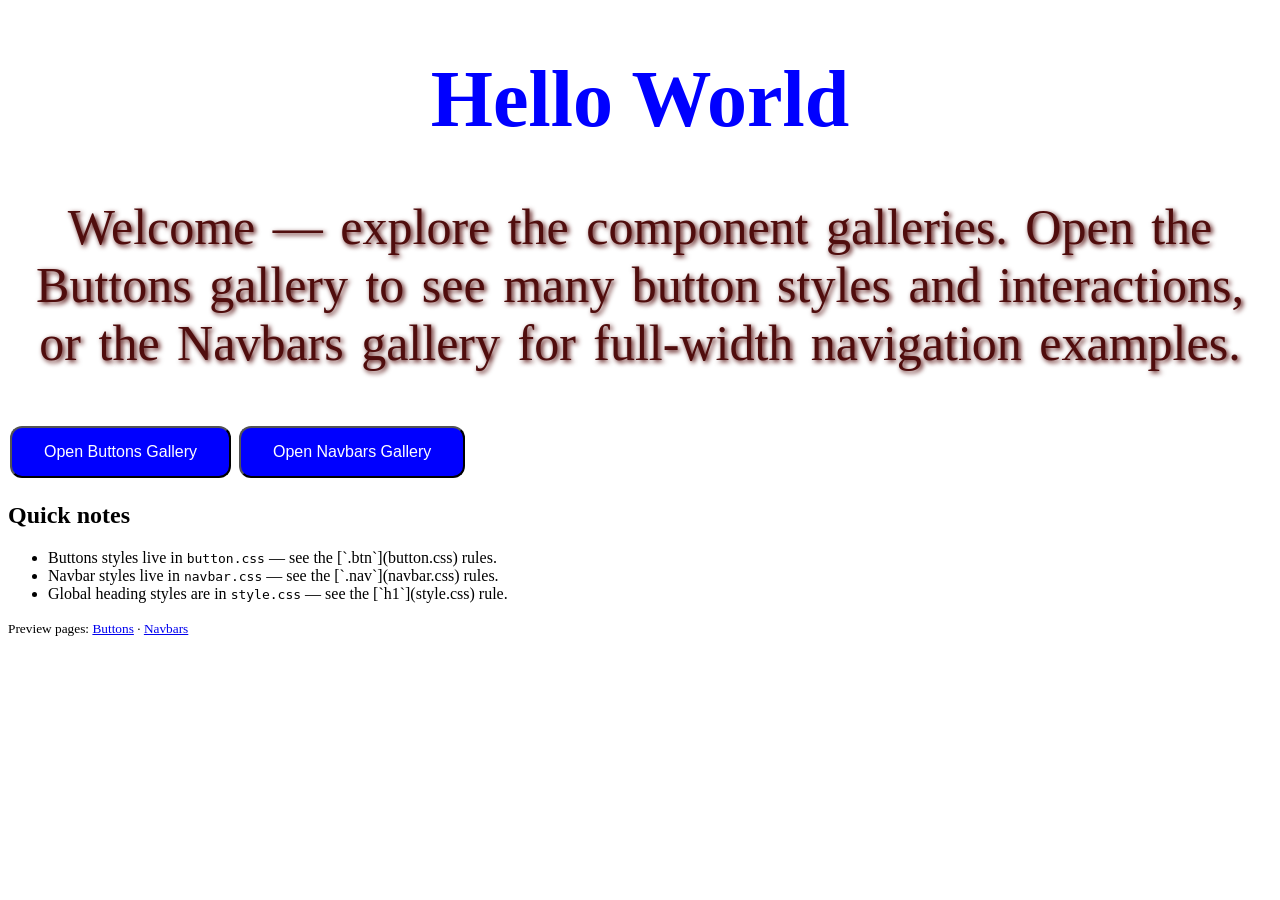
==== index.html @ a1084807 "home" ====
<!DOCTYPE html>
<html lang="en">
<head>
    <meta charset="UTF-8" />
    <meta name="viewport" content="width=device-width, initial-scale=1.0" />
    <link rel="stylesheet" href="style.css" />
    <title>UI Gallery — Home</title>
    <!-- styles for home page moved to style.css -->
</head>
<body>
  <div class="home-wrap">
    <h1>Hello World</h1>

    <p class="intro">
      Welcome — explore the component galleries. Open the Buttons gallery to see many button styles and interactions,
      or the Navbars gallery for full-width navigation examples.
    </p>

    <div class="links">
      <a href="button.html"><button class="preview-btn">Open Buttons Gallery</button></a>
      <a href="navbar.html"><button class="preview-btn secondary">Open Navbars Gallery</button></a>
    </div>

    <section>
      <h2 class="section-title">Quick notes</h2>
      <ul class="quick-list">
        <li>Buttons styles live in <code>button.css</code> — see the [`.btn`](button.css) rules.</li>
        <li>Navbar styles live in <code>navbar.css</code> — see the [`.nav`](navbar.css) rules.</li>
        <li>Global heading styles are in <code>style.css</code> — see the [`h1`](style.css) rule.</li>
      </ul>
    </section>

    <footer>
      <small>Preview pages: <a href="button.html">Buttons</a> · <a href="navbar.html">Navbars</a></small>
    </footer>
  </div>
</body>
</html>
---- style.css ----
h1{
    color: blue;
    font-family: 'Times New Roman', Times, serif;
    text-align: center;
    font-size: 80px;
}
p{
    color: #500d0d;
    font-size: 50px;
    text-align:center;
    word-spacing: 5px;
    text-shadow: 2px 2px 5px rgb(75, 2, 2);
}
button{
    background-color: blue;
    color: white;
    padding: 15px 32px;
    text-align: center;
    text-decoration: none;
    display: inline-block;
    font-size: 16px;
    margin: 4px 2px;
    cursor: pointer;
    border-radius: 12px;
}
button:hover{
    background-color: red;
}
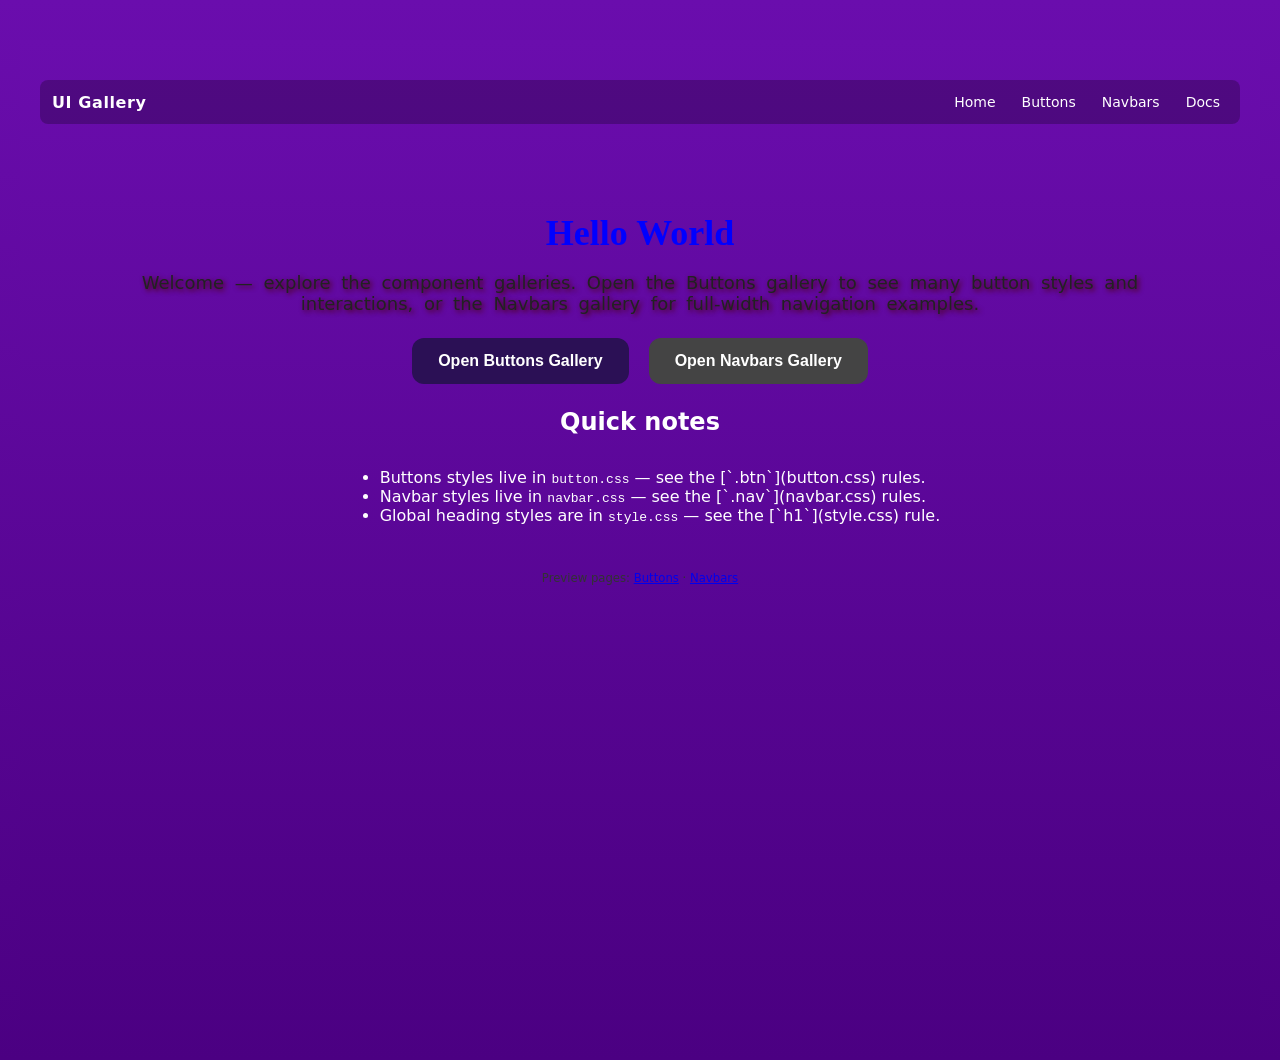
==== commit 15b58a5a: "home nav" ====
--- a/index.html
+++ b/index.html
@@ -4,10 +4,22 @@
     <meta charset="UTF-8" />
     <meta name="viewport" content="width=device-width, initial-scale=1.0" />
     <link rel="stylesheet" href="style.css" />
+    <link rel="stylesheet" href="navbar.css" />
     <title>UI Gallery — Home</title>
     <!-- styles for home page moved to style.css -->
 </head>
 <body>
+    <!-- added full-width navbar (uses .nav / .nav--classic from navbar.css) -->
+    <nav class="nav nav--classic" aria-label="site navigation">
+      <div class="brand">UI Gallery</div>
+      <ul class="links">
+        <li><a href="index.html">Home</a></li>
+        <li><a href="button.html">Buttons</a></li>
+        <li><a href="navbar.html">Navbars</a></li>
+        <li><a href="#">Docs</a></li>
+      </ul>
+    </nav>
+
   <div class="home-wrap">
     <h1>Hello World</h1>
 
--- a/style.css
+++ b/style.css
@@ -25,4 +25,16 @@
 }
 button:hover{
     background-color: red;
-}+}
+
+/* Home page styles moved from index.html */
+.home-wrap { max-width: 1000px; margin: 40px auto; padding: 24px; text-align: center; }
+.intro { font-size: 18px; color: #222; margin-bottom: 20px; }
+.links { display:flex; gap:16px; justify-content:center; margin:20px 0; flex-wrap:wrap; }
+.links a { text-decoration:none; }
+.preview-btn { padding: 14px 26px; border-radius:12px; background:#2b1055; color:#fff; font-weight:600; border:none; cursor:pointer; }
+.preview-btn.secondary { background:#444; }
+footer { margin-top: 28px; font-size:14px; color:#333; }
+.section-title{ margin-top:18px; }
+.quick-list{ text-align:left; display:inline-block; margin-top:12px; }
+
--- a/navbar.css
+++ b/navbar.css
@@ -0,0 +1,108 @@
+
+:root{
+  --card-w:220px;
+  --card-h:240px;
+  --accent: #6a11cb;
+  --muted: rgba(255,255,255,0.06);
+  --glass: rgba(255,255,255,0.06);
+}
+
+html,body{
+  min-height:100vh;
+  margin:0;
+  padding:40px 20px;
+  background: linear-gradient(180deg,#6a0dad,#4b0082);
+  font-family: system-ui, -apple-system, "Segoe UI", Roboto, "Helvetica Neue", Arial;
+  color:#fff;
+}
+
+h1{ text-align:center; font-size:36px; margin-bottom:18px; }
+
+.container{
+  display: flex;
+  flex-direction: column;
+  gap: 18px;
+  max-width: none;
+  width: 100%;
+  margin: 0 auto;
+  justify-content: flex-start;
+  align-items: stretch;
+  padding: 20px;
+}
+.card{
+  width: 100%;
+  height: auto;
+  background: var(--muted);
+  border-radius: 8px;
+  padding: 10px;
+  box-sizing: border-box;
+  display: flex;
+  flex-direction: column;
+  justify-content: center;
+  align-items: stretch;
+  text-align: left;
+  gap: 8px;
+  box-shadow: 0 6px 18px rgba(0,0,0,0.5);
+}
+
+/* base nav */
+.nav{
+  width: 98%;
+  display: flex;
+  align-items: center;
+  gap: 12px;
+  justify-content: space-between;
+  padding: 8px 12px;
+  /* don't round nav separately — let the card control the radius visually */
+  border-radius: 8px; 
+}
+
+/* brand and links */
+.nav .brand{ font-weight:700; letter-spacing:0.6px; }
+.nav .links{ list-style:none; margin:0; padding:0; display:flex; gap:10px; align-items:center; }
+.nav .links li a{ color:inherit; text-decoration:none; padding:6px 8px; border-radius:6px; font-size:14px; display:inline-block; }
+
+/* CLASSIC */
+.nav--classic{ background:rgba(0,0,0,0.25); }
+.nav--classic .links a:hover{ background:rgba(255,255,255,0.06); }
+
+/* CENTER */
+.nav--center .links{ justify-content:center; width:100%; }
+.nav--center .brand{ margin:0 6px; }
+
+/* GRADIENT */
+.nav--gradient{ background:linear-gradient(90deg,#ff7a18,#af002d); color:#111; box-shadow:0 8px 20px rgba(0,0,0,0.25); }
+.nav--gradient .links a{ color:rgba(17,17,17,0.9); }
+.nav--gradient .links a:hover{ text-decoration:underline; }
+
+/* GLASS */
+.nav--glass{ background: rgba(255,255,255,0.06); backdrop-filter: blur(6px); border:1px solid rgba(255,255,255,0.08); }
+
+/* NEON */
+.nav--neon{ background:transparent; border:2px solid rgba(0,229,255,0.12); color:#00e5ff; text-shadow:0 0 6px rgba(0,229,255,0.2); box-shadow:0 0 12px rgba(0,229,255,0.04); }
+.nav--neon .links a:hover{ box-shadow:0 0 10px rgba(0,229,255,0.25); }
+
+/* ICONS */
+.nav--icons{ background:rgba(0,0,0,0.18); justify-content:space-between; }
+.nav--icons .links{ gap:8px; }
+.nav--icons .links a{ font-size:18px; padding:8px; border-radius:8px; }
+
+/* HAMBURGER (compact preview) */
+.nav--hamburger{ background:rgba(0,0,0,0.2); position:relative; }
+.nav--hamburger .hamb{ background:transparent; border:none; color:inherit; font-size:18px; cursor:pointer; padding:6px 8px; }
+.nav--hamburger .links{ position:absolute; right:8px; top:46px; flex-direction:column; gap:6px; padding:8px; display:none; background:rgba(0,0,0,0.28); border-radius:8px; box-shadow:0 8px 20px rgba(0,0,0,0.4); }
+.nav--hamburger.open .links{ display:flex; }
+
+/* SIDEBAR (compact vertical preview) */
+.nav--sidebar{ flex-direction:column; align-items:flex-start; background:rgba(0,0,0,0.18); padding:12px; }
+.nav--sidebar .links{ flex-direction:column; gap:8px; margin-top:8px; }
+.nav--sidebar .links a{ padding:6px 10px; }
+
+/* small desc style */
+.desc{ color: rgba(255,255,255,0.85); font-size:13px; margin:0; }
+
+/* responsive tweaks for preview cards */
+@media (max-width:640px){
+  .container{ gap:16px; padding:0 8px; }
+  .card{ width:100%; }
+}
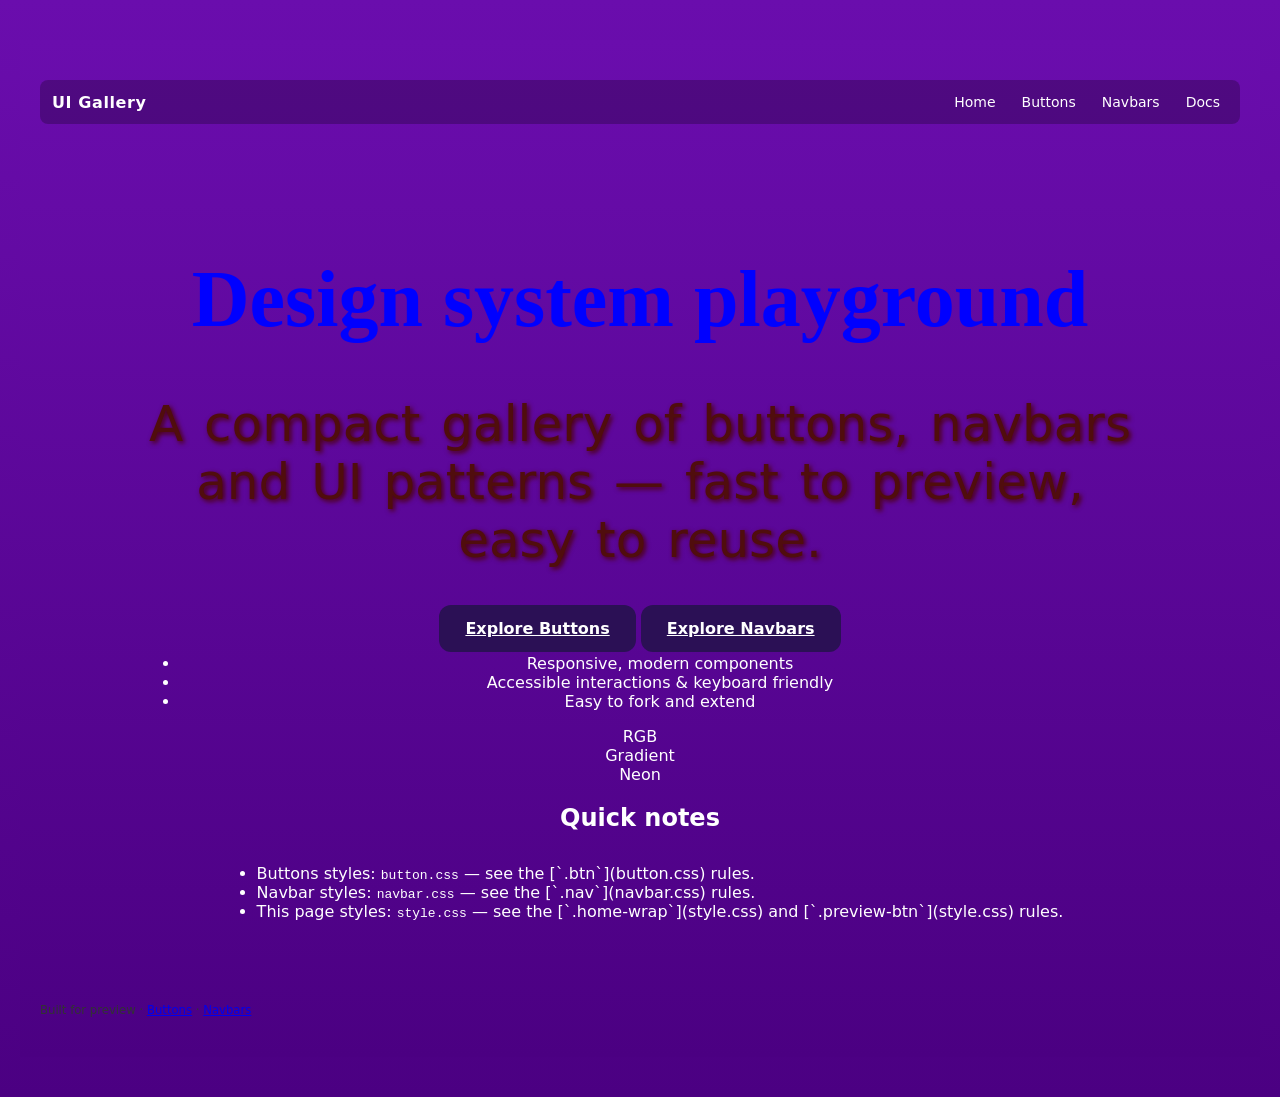
==== commit a4e770ff: "home nav" ====
--- a/index.html
+++ b/index.html
@@ -1,15 +1,16 @@
 <!DOCTYPE html>
 <html lang="en">
 <head>
-    <meta charset="UTF-8" />
-    <meta name="viewport" content="width=device-width, initial-scale=1.0" />
-    <link rel="stylesheet" href="style.css" />
-    <link rel="stylesheet" href="navbar.css" />
-    <title>UI Gallery — Home</title>
-    <!-- styles for home page moved to style.css -->
+  <meta charset="utf-8" />
+  <meta name="viewport" content="width=device-width, initial-scale=1" />
+  <meta name="theme-color" content="#5b21b6" />
+  <link rel="stylesheet" href="navbar.css" />
+  <link rel="stylesheet" href="style.css" />
+  <link href="https://fonts.googleapis.com/css2?family=Inter:wght@300;400;600;800&display=swap" rel="stylesheet">
+  <title>UI Gallery — Home</title>
 </head>
 <body>
-    <!-- added full-width navbar (uses .nav / .nav--classic from navbar.css) -->
+  <header>
     <nav class="nav nav--classic" aria-label="site navigation">
       <div class="brand">UI Gallery</div>
       <ul class="links">
@@ -19,32 +20,46 @@
         <li><a href="#">Docs</a></li>
       </ul>
     </nav>
+  </header>
 
-  <div class="home-wrap">
-    <h1>Hello World</h1>
+  <main class="home-wrap">
+    <section class="hero">
+      <div class="hero-content">
+        <h1 class="hero-title">Design system playground</h1>
+        <p class="hero-sub">A compact gallery of buttons, navbars and UI patterns — fast to preview, easy to reuse.</p>
 
-    <p class="intro">
-      Welcome — explore the component galleries. Open the Buttons gallery to see many button styles and interactions,
-      or the Navbars gallery for full-width navigation examples.
-    </p>
+        <div class="hero-ctas">
+          <a class="preview-btn primary" href="button.html">Explore Buttons</a>
+          <a class="preview-btn outline" href="navbar.html">Explore Navbars</a>
+        </div>
 
-    <div class="links">
-      <a href="button.html"><button class="preview-btn">Open Buttons Gallery</button></a>
-      <a href="navbar.html"><button class="preview-btn secondary">Open Navbars Gallery</button></a>
-    </div>
+        <ul class="features">
+          <li>Responsive, modern components</li>
+          <li>Accessible interactions & keyboard friendly</li>
+          <li>Easy to fork and extend</li>
+        </ul>
+      </div>
 
-    <section>
-      <h2 class="section-title">Quick notes</h2>
+      <div class="hero-visual" aria-hidden="true">
+        <!-- simple visual hint: stacked cards -->
+        <div class="visual-card card--glow">RGB</div>
+        <div class="visual-card card--gradient">Gradient</div>
+        <div class="visual-card card--neon">Neon</div>
+      </div>
+    </section>
+
+    <section class="notes">
+      <h2>Quick notes</h2>
       <ul class="quick-list">
-        <li>Buttons styles live in <code>button.css</code> — see the [`.btn`](button.css) rules.</li>
-        <li>Navbar styles live in <code>navbar.css</code> — see the [`.nav`](navbar.css) rules.</li>
-        <li>Global heading styles are in <code>style.css</code> — see the [`h1`](style.css) rule.</li>
+        <li>Buttons styles: <code>button.css</code> — see the [`.btn`](button.css) rules.</li>
+        <li>Navbar styles: <code>navbar.css</code> — see the [`.nav`](navbar.css) rules.</li>
+        <li>This page styles: <code>style.css</code> — see the [`.home-wrap`](style.css) and [`.preview-btn`](style.css) rules.</li>
       </ul>
     </section>
+  </main>
 
-    <footer>
-      <small>Preview pages: <a href="button.html">Buttons</a> · <a href="navbar.html">Navbars</a></small>
-    </footer>
-  </div>
+  <footer class="site-footer">
+    <small>Built for preview · <a href="button.html">Buttons</a> · <a href="navbar.html">Navbars</a></small>
+  </footer>
 </body>
 </html>
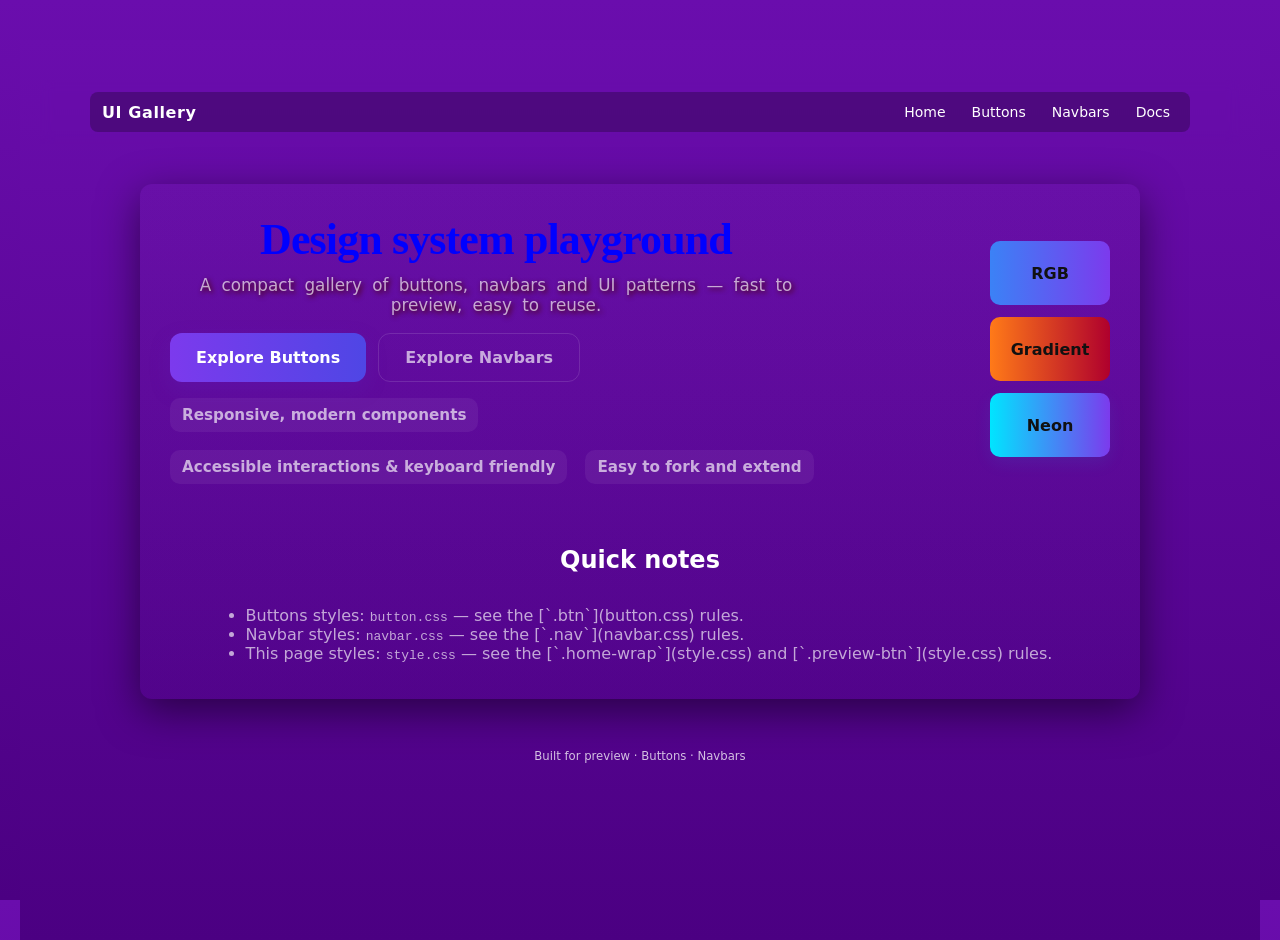
==== commit 18dc3350: "ntg" ====
--- a/index.html
+++ b/index.html
@@ -41,7 +41,6 @@
       </div>
 
       <div class="hero-visual" aria-hidden="true">
-        <!-- simple visual hint: stacked cards -->
         <div class="visual-card card--glow">RGB</div>
         <div class="visual-card card--gradient">Gradient</div>
         <div class="visual-card card--neon">Neon</div>
--- a/style.css
+++ b/style.css
@@ -1,3 +1,68 @@
+:root{
+  --bg-1: linear-gradient(180deg,#6a0dad,#4b0082);
+  --card-bg: rgba(255,255,255,0.04);
+  --muted: rgba(255,255,255,0.65);
+  --accent: #7c3aed;
+  --glass: rgba(255,255,255,0.06);
+  --radius: 12px;
+  --container-max: 1100px;
+  --gap: 20px;
+  --glass-strong: rgba(255,255,255,0.08);
+  font-family: 'Inter', system-ui, -apple-system, "Segoe UI", Roboto, "Helvetica Neue", Arial;
+}
+
+*{box-sizing:border-box}
+html,body{height:100%;margin:0;background:var(--bg-1);color:#fff;-webkit-font-smoothing:antialiased}
+a{color:inherit;text-decoration:none}
+header{position:sticky;top:0;backdrop-filter: blur(6px);-webkit-backdrop-filter:blur(6px);z-index:50;padding:12px 20px}
+
+/* keep existing navbar rules from [navbar.css](navbar.css) — they will style the nav */
+nav.nav{max-width:var(--container-max);margin:0 auto;padding:6px 12px}
+
+/* Main layout */
+.home-wrap{max-width:var(--container-max);margin:36px auto;padding:28px;background:linear-gradient(180deg, rgba(255,255,255,0.02), rgba(0,0,0,0.02));border-radius:var(--radius);box-shadow:0 12px 40px rgba(0,0,0,0.5);display:flex;flex-direction:column;gap:24px}
+
+/* HERO */
+.hero{display:flex;align-items:center;gap:28px;flex-wrap:wrap;justify-content:space-between;padding:6px}
+.hero-content{flex:1;min-width:280px}
+.hero-title{font-size:clamp(28px,4vw,44px);margin:0 0 10px;font-weight:800;letter-spacing:-0.02em}
+.hero-sub{margin:0 0 18px;color:var(--muted);font-size:1.05rem}
+
+/* CTAs */
+.hero-ctas{display:flex;gap:12px;flex-wrap:wrap;margin-bottom:16px}
+.preview-btn{display:inline-flex;align-items:center;gap:10px;padding:12px 18px;border-radius:10px;border:0;font-weight:700;cursor:pointer;transition:transform .12s ease, box-shadow .12s ease}
+.preview-btn.primary{background:linear-gradient(90deg,var(--accent),#4f46e5);box-shadow:0 8px 20px rgba(92,33,182,0.28);color:white}
+.preview-btn.outline{background:transparent;border:1px solid rgba(255,255,255,0.12);color:var(--muted)}
+.preview-btn:hover{transform:translateY(-3px);}
+
+/* Features */
+.features{display:flex;gap:18px;list-style:none;padding:0;margin:0;color:var(--muted);font-weight:600;flex-wrap:wrap}
+.features li{background:var(--glass);padding:8px 12px;border-radius:10px;color:var(--muted);font-size:.95rem}
+
+/* simple visual column */
+.hero-visual{width:260px;display:flex;flex-direction:column;gap:12px;align-items:flex-end}
+.visual-card{width:120px;height:64px;border-radius:10px;display:flex;align-items:center;justify-content:center;font-weight:700;color:#111}
+.visual-card.card--glow{background:linear-gradient(90deg,#3b82f6,#7c3aed)}
+.visual-card.card--gradient{background:linear-gradient(90deg,#ff7a18,#af002d)}
+.visual-card.card--neon{background:linear-gradient(90deg,#00e5ff,#7c3aed);box-shadow:0 6px 18px rgba(0,229,255,0.08)}
+
+/* Notes section */
+.notes{padding:12px;border-radius:8px;background:transparent}
+.quick-list{margin:8px 0 0;padding-left:18px;color:var(--muted)}
+
+/* Footer */
+.site-footer{max-width:var(--container-max);margin:22px auto;padding:8px 20px;text-align:center;color:rgba(255,255,255,0.75)}
+
+/* responsive */
+@media (max-width:920px){
+  .hero{flex-direction:column;align-items:flex-start}
+  .hero-visual{width:100%;flex-direction:row;justify-content:flex-start}
+}
+@media (max-width:520px){
+  .features{flex-direction:column}
+  nav.nav .links{display:none} /* keep nav compact on very small screens */
+}
+
 h1{
     color: blue;
     font-family: 'Times New Roman', Times, serif;
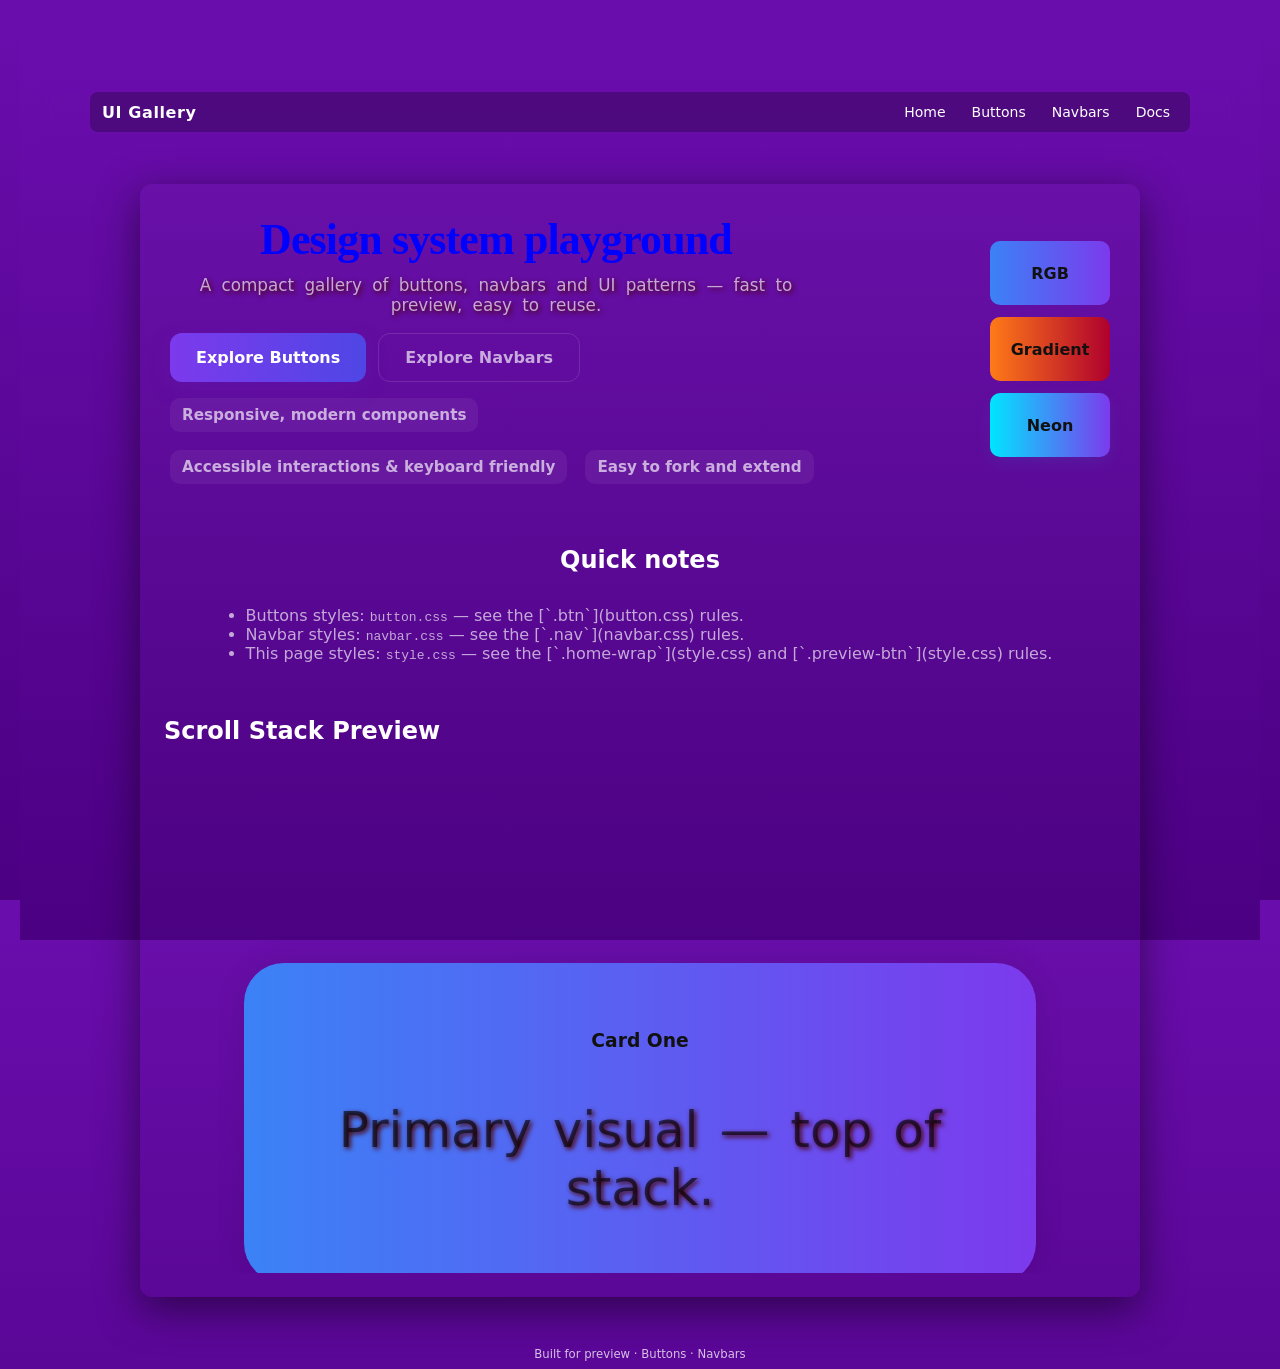
==== commit abe3ed1c: "scroll" ====
--- a/index.html
+++ b/index.html
@@ -6,6 +6,7 @@
   <meta name="theme-color" content="#5b21b6" />
   <link rel="stylesheet" href="navbar.css" />
   <link rel="stylesheet" href="style.css" />
+  <link rel="stylesheet" href="scrollStack.css" />
   <link href="https://fonts.googleapis.com/css2?family=Inter:wght@300;400;600;800&display=swap" rel="stylesheet">
   <title>UI Gallery — Home</title>
 </head>
@@ -55,10 +56,128 @@
         <li>This page styles: <code>style.css</code> — see the [`.home-wrap`](style.css) and [`.preview-btn`](style.css) rules.</li>
       </ul>
     </section>
+
+    <!-- ScrollStack preview -->
+    <section aria-label="Scroll stack preview">
+      <h2 style="margin:18px 0 8px; text-align:left;">Scroll Stack Preview</h2>
+
+      <div class="scroll-stack-scroller" id="demoScrollStack" style="height:520px;">
+        <div class="scroll-stack-inner">
+          <div class="scroll-stack-card-wrapper">
+            <div class="scroll-stack-card" style="background:linear-gradient(90deg,#3b82f6,#7c3aed); color:#111;">
+              <h3>Card One</h3>
+              <p style="color:rgba(0,0,0,0.6)">Primary visual — top of stack.</p>
+            </div>
+          </div>
+
+          <div class="scroll-stack-card-wrapper">
+            <div class="scroll-stack-card" style="background:linear-gradient(90deg,#ff7a18,#af002d); color:#111;">
+              <h3>Card Two</h3>
+              <p style="color:rgba(0,0,0,0.6)">Secondary visual.</p>
+            </div>
+          </div>
+
+          <div class="scroll-stack-card-wrapper">
+            <div class="scroll-stack-card" style="background:linear-gradient(90deg,#00e5ff,#7c3aed); color:#111;">
+              <h3>Card Three</h3>
+              <p style="color:rgba(0,0,0,0.6)">Tertiary visual.</p>
+            </div>
+          </div>
+
+          <div class="scroll-stack-card-wrapper">
+            <div class="scroll-stack-card" style="background:linear-gradient(90deg,#ffd86f,#ff8a00); color:#111;">
+              <h3>Card Four</h3>
+              <p style="color:rgba(0,0,0,0.6)">Footer card to release stack.</p>
+            </div>
+          </div>
+
+          <div class="scroll-stack-end"></div>
+        </div>
+      </div>
+    </section>
   </main>
 
   <footer class="site-footer">
     <small>Built for preview · <a href="button.html">Buttons</a> · <a href="navbar.html">Navbars</a></small>
   </footer>
+
+  <script>
+    // Lightweight stack behavior using existing scrollStack.css structure.
+    // This is a simple, dependency-free approximation of the React ScrollStack component.
+    (function () {
+      const scroller = document.getElementById('demoScrollStack');
+      if (!scroller) return;
+      const inner = scroller.querySelector('.scroll-stack-inner');
+      const cardWrappers = Array.from(scroller.querySelectorAll('.scroll-stack-card-wrapper'));
+      const cards = cardWrappers.map(w => w.querySelector('.scroll-stack-card'));
+      const itemStackDistance = 40; // px offset between stacked cards
+      const baseScale = 0.96;
+      const animThrottle = { ticking: false };
+
+      // ensure spacing so stack can pin and release
+      function ensureSpacer() {
+        const end = scroller.querySelector('.scroll-stack-end');
+        if (end) {
+          end.style.height = (scroller.clientHeight * 0.6) + 'px';
+        }
+      }
+
+      function update() {
+        const scrollTop = scroller.scrollTop;
+        const vh = scroller.clientHeight;
+        const stackTriggerY = vh * 0.2; // 20% from top
+        let topIndex = -1;
+
+        cards.forEach((card, i) => {
+          const wrapper = cardWrappers[i];
+          const rect = wrapper.getBoundingClientRect();
+          const scrollerRect = scroller.getBoundingClientRect();
+          // top relative to scroller
+          const top = rect.top - scrollerRect.top + scroller.scrollTop;
+          const trigger = top - stackTriggerY - itemStackDistance * i;
+
+          if (scrollTop >= trigger) topIndex = i;
+        });
+
+        cards.forEach((card, i) => {
+          const wrapper = cardWrappers[i];
+          const rect = wrapper.getBoundingClientRect();
+          const scrollerRect = scroller.getBoundingClientRect();
+          const top = rect.top - scrollerRect.top + scroller.scrollTop;
+          const triggerStart = top - stackTriggerY - itemStackDistance * i;
+          const triggerEnd = top - (vh * 0.08); // end scaling a bit earlier
+          const progress = Math.min(Math.max((scrollTop - triggerStart) / Math.max(1, (triggerEnd - triggerStart)), 0), 1);
+
+          const targetScale = baseScale + i * 0.01;
+          const scale = 1 - progress * (1 - targetScale);
+          const translateY = (scrollTop >= triggerStart)
+            ? Math.min(scrollTop - triggerStart, (itemStackDistance * (i)))
+            : 0;
+          const zIndex = 1000 - i;
+
+          card.style.transform = `translate3d(0, ${translateY}px, 0) scale(${scale})`;
+          card.style.zIndex = zIndex;
+          card.style.filter = progress > 0 ? `blur(${(1 - progress) * 1.5}px)` : 'none';
+        });
+        animThrottle.ticking = false;
+      }
+
+      function onScroll() {
+        if (animThrottle.ticking) return;
+        animThrottle.ticking = true;
+        requestAnimationFrame(update);
+      }
+
+      // initialize
+      ensureSpacer();
+      update();
+
+      scroller.addEventListener('scroll', onScroll);
+      window.addEventListener('resize', () => { ensureSpacer(); requestAnimationFrame(update); });
+
+      // expose simple API for debugging
+      window.__demoScrollStack = { scroller, cards };
+    })();
+  </script>
 </body>
 </html>
--- a/scrollStack.css
+++ b/scrollStack.css
@@ -0,0 +1,45 @@
+.scroll-stack-scroller {
+  position: relative;
+  width: 100%;
+  height: 100%;
+  overflow-y: auto;
+  overflow-x: visible;
+  overscroll-behavior: contain;
+  -webkit-overflow-scrolling: touch;
+  scroll-behavior: smooth;
+  -webkit-transform: translateZ(0);
+  transform: translateZ(0);
+  will-change: scroll-position;
+}
+
+.scroll-stack-inner {
+  padding: 20vh 5rem 50rem;
+  min-height: 100vh;
+}
+
+.scroll-stack-card-wrapper {
+  position: relative;
+}
+
+.scroll-stack-card {
+  transform-origin: top center;
+  will-change: transform, filter;
+  backface-visibility: hidden;
+  transform-style: preserve-3d;
+  box-shadow: 0 0 30px rgba(0, 0, 0, 0.1);
+  height: 20rem;
+  width: 100%;
+  margin: 30px 0;
+  padding: 3rem;
+  border-radius: 40px;
+  box-sizing: border-box;
+  /* Improve mobile performance */
+  -webkit-transform: translateZ(0);
+  transform: translateZ(0);
+  position: relative;
+}
+
+.scroll-stack-end {
+  width: 100%;
+  height: 1px;
+}
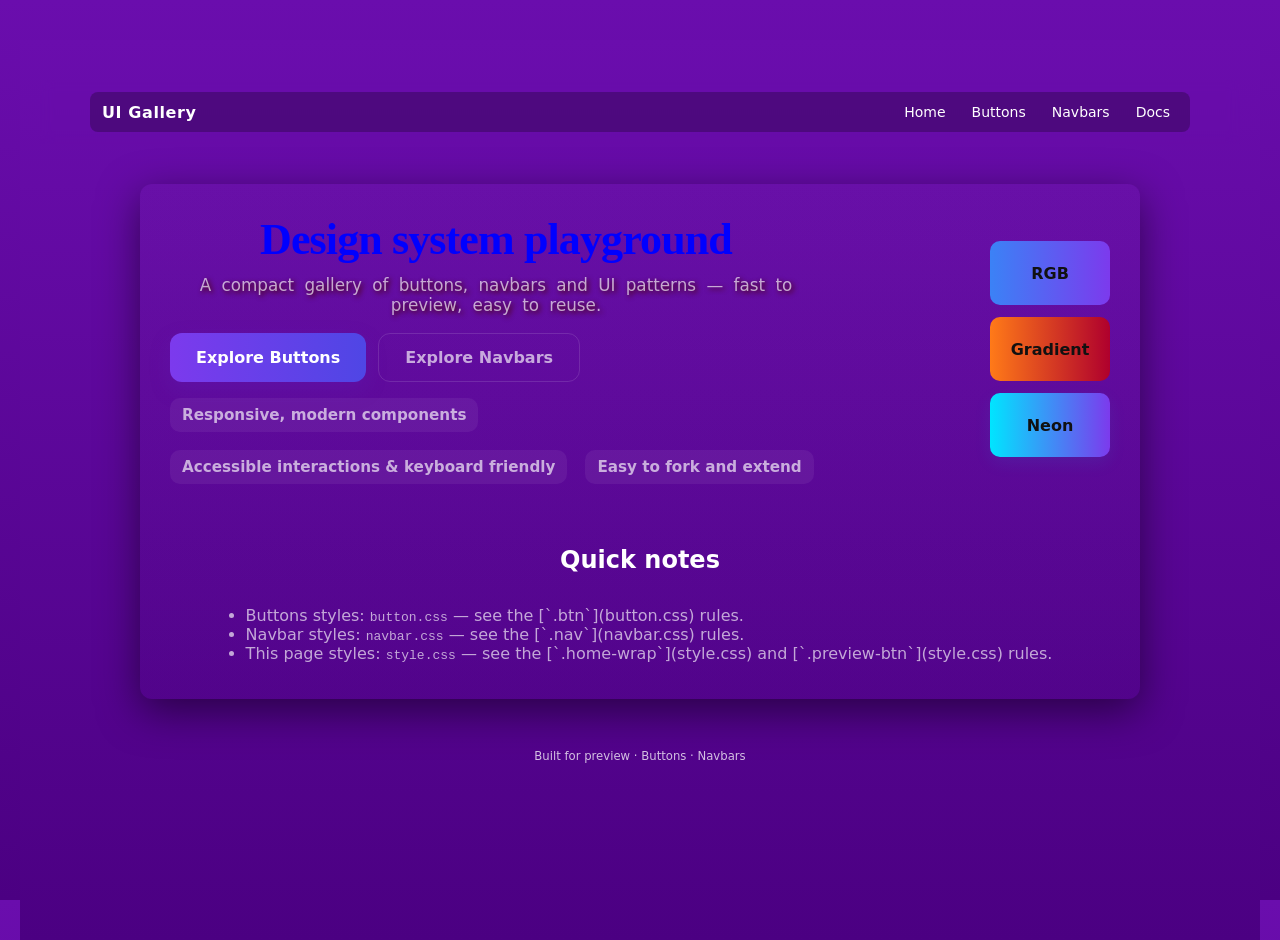
==== commit 517afc17: "scroll" ====
--- a/index.html
+++ b/index.html
@@ -6,7 +6,6 @@
   <meta name="theme-color" content="#5b21b6" />
   <link rel="stylesheet" href="navbar.css" />
   <link rel="stylesheet" href="style.css" />
-  <link rel="stylesheet" href="scrollStack.css" />
   <link href="https://fonts.googleapis.com/css2?family=Inter:wght@300;400;600;800&display=swap" rel="stylesheet">
   <title>UI Gallery — Home</title>
 </head>
@@ -56,128 +55,10 @@
         <li>This page styles: <code>style.css</code> — see the [`.home-wrap`](style.css) and [`.preview-btn`](style.css) rules.</li>
       </ul>
     </section>
-
-    <!-- ScrollStack preview -->
-    <section aria-label="Scroll stack preview">
-      <h2 style="margin:18px 0 8px; text-align:left;">Scroll Stack Preview</h2>
-
-      <div class="scroll-stack-scroller" id="demoScrollStack" style="height:520px;">
-        <div class="scroll-stack-inner">
-          <div class="scroll-stack-card-wrapper">
-            <div class="scroll-stack-card" style="background:linear-gradient(90deg,#3b82f6,#7c3aed); color:#111;">
-              <h3>Card One</h3>
-              <p style="color:rgba(0,0,0,0.6)">Primary visual — top of stack.</p>
-            </div>
-          </div>
-
-          <div class="scroll-stack-card-wrapper">
-            <div class="scroll-stack-card" style="background:linear-gradient(90deg,#ff7a18,#af002d); color:#111;">
-              <h3>Card Two</h3>
-              <p style="color:rgba(0,0,0,0.6)">Secondary visual.</p>
-            </div>
-          </div>
-
-          <div class="scroll-stack-card-wrapper">
-            <div class="scroll-stack-card" style="background:linear-gradient(90deg,#00e5ff,#7c3aed); color:#111;">
-              <h3>Card Three</h3>
-              <p style="color:rgba(0,0,0,0.6)">Tertiary visual.</p>
-            </div>
-          </div>
-
-          <div class="scroll-stack-card-wrapper">
-            <div class="scroll-stack-card" style="background:linear-gradient(90deg,#ffd86f,#ff8a00); color:#111;">
-              <h3>Card Four</h3>
-              <p style="color:rgba(0,0,0,0.6)">Footer card to release stack.</p>
-            </div>
-          </div>
-
-          <div class="scroll-stack-end"></div>
-        </div>
-      </div>
-    </section>
   </main>
 
   <footer class="site-footer">
     <small>Built for preview · <a href="button.html">Buttons</a> · <a href="navbar.html">Navbars</a></small>
   </footer>
-
-  <script>
-    // Lightweight stack behavior using existing scrollStack.css structure.
-    // This is a simple, dependency-free approximation of the React ScrollStack component.
-    (function () {
-      const scroller = document.getElementById('demoScrollStack');
-      if (!scroller) return;
-      const inner = scroller.querySelector('.scroll-stack-inner');
-      const cardWrappers = Array.from(scroller.querySelectorAll('.scroll-stack-card-wrapper'));
-      const cards = cardWrappers.map(w => w.querySelector('.scroll-stack-card'));
-      const itemStackDistance = 40; // px offset between stacked cards
-      const baseScale = 0.96;
-      const animThrottle = { ticking: false };
-
-      // ensure spacing so stack can pin and release
-      function ensureSpacer() {
-        const end = scroller.querySelector('.scroll-stack-end');
-        if (end) {
-          end.style.height = (scroller.clientHeight * 0.6) + 'px';
-        }
-      }
-
-      function update() {
-        const scrollTop = scroller.scrollTop;
-        const vh = scroller.clientHeight;
-        const stackTriggerY = vh * 0.2; // 20% from top
-        let topIndex = -1;
-
-        cards.forEach((card, i) => {
-          const wrapper = cardWrappers[i];
-          const rect = wrapper.getBoundingClientRect();
-          const scrollerRect = scroller.getBoundingClientRect();
-          // top relative to scroller
-          const top = rect.top - scrollerRect.top + scroller.scrollTop;
-          const trigger = top - stackTriggerY - itemStackDistance * i;
-
-          if (scrollTop >= trigger) topIndex = i;
-        });
-
-        cards.forEach((card, i) => {
-          const wrapper = cardWrappers[i];
-          const rect = wrapper.getBoundingClientRect();
-          const scrollerRect = scroller.getBoundingClientRect();
-          const top = rect.top - scrollerRect.top + scroller.scrollTop;
-          const triggerStart = top - stackTriggerY - itemStackDistance * i;
-          const triggerEnd = top - (vh * 0.08); // end scaling a bit earlier
-          const progress = Math.min(Math.max((scrollTop - triggerStart) / Math.max(1, (triggerEnd - triggerStart)), 0), 1);
-
-          const targetScale = baseScale + i * 0.01;
-          const scale = 1 - progress * (1 - targetScale);
-          const translateY = (scrollTop >= triggerStart)
-            ? Math.min(scrollTop - triggerStart, (itemStackDistance * (i)))
-            : 0;
-          const zIndex = 1000 - i;
-
-          card.style.transform = `translate3d(0, ${translateY}px, 0) scale(${scale})`;
-          card.style.zIndex = zIndex;
-          card.style.filter = progress > 0 ? `blur(${(1 - progress) * 1.5}px)` : 'none';
-        });
-        animThrottle.ticking = false;
-      }
-
-      function onScroll() {
-        if (animThrottle.ticking) return;
-        animThrottle.ticking = true;
-        requestAnimationFrame(update);
-      }
-
-      // initialize
-      ensureSpacer();
-      update();
-
-      scroller.addEventListener('scroll', onScroll);
-      window.addEventListener('resize', () => { ensureSpacer(); requestAnimationFrame(update); });
-
-      // expose simple API for debugging
-      window.__demoScrollStack = { scroller, cards };
-    })();
-  </script>
 </body>
 </html>
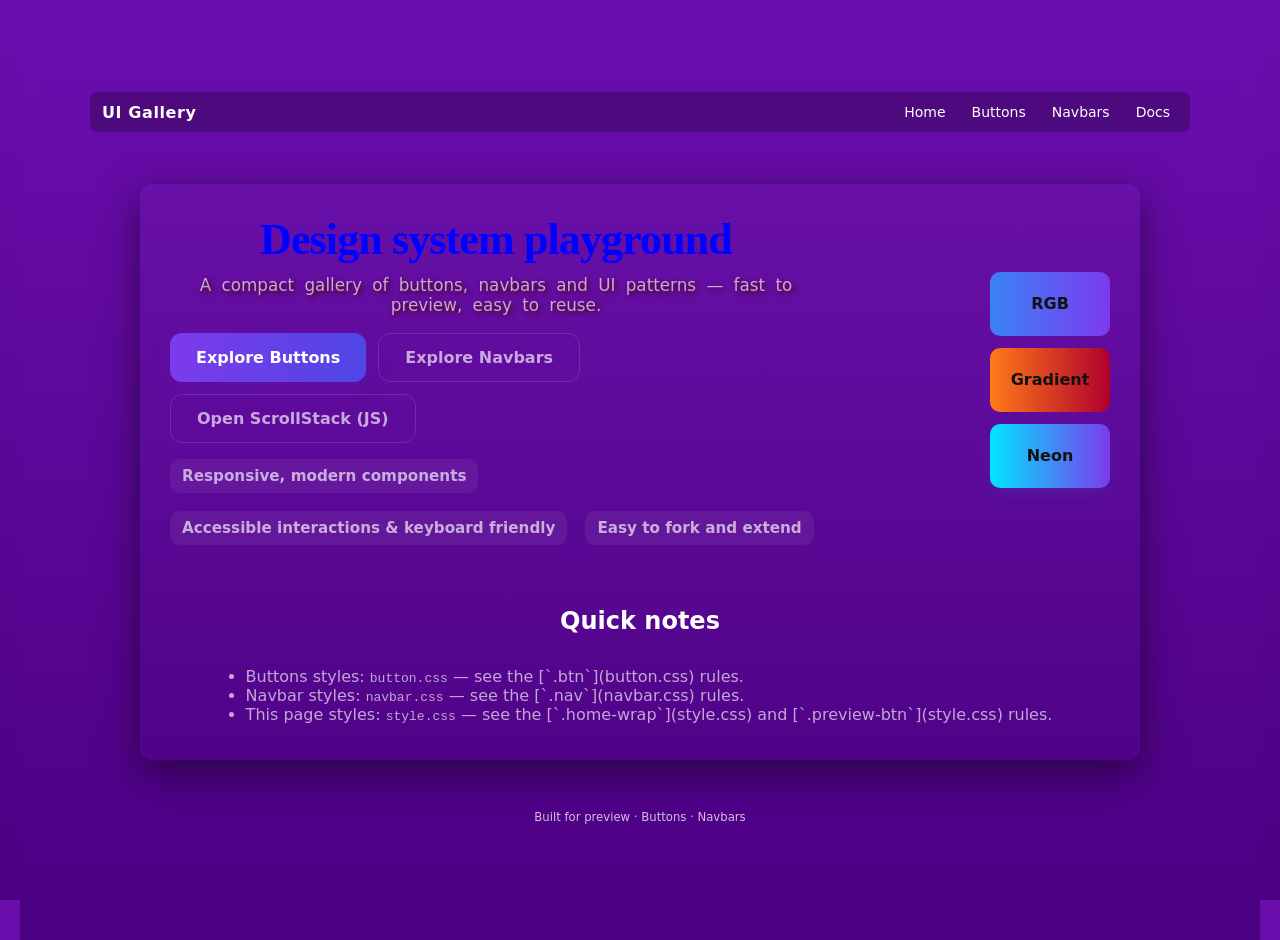
==== commit 0003d45b: "scroll" ====
--- a/index.html
+++ b/index.html
@@ -31,6 +31,7 @@
         <div class="hero-ctas">
           <a class="preview-btn primary" href="button.html">Explore Buttons</a>
           <a class="preview-btn outline" href="navbar.html">Explore Navbars</a>
+          <a class="preview-btn outline" href="scrollStack.js" target="_blank" rel="noopener">Open ScrollStack (JS)</a>
         </div>
 
         <ul class="features">
